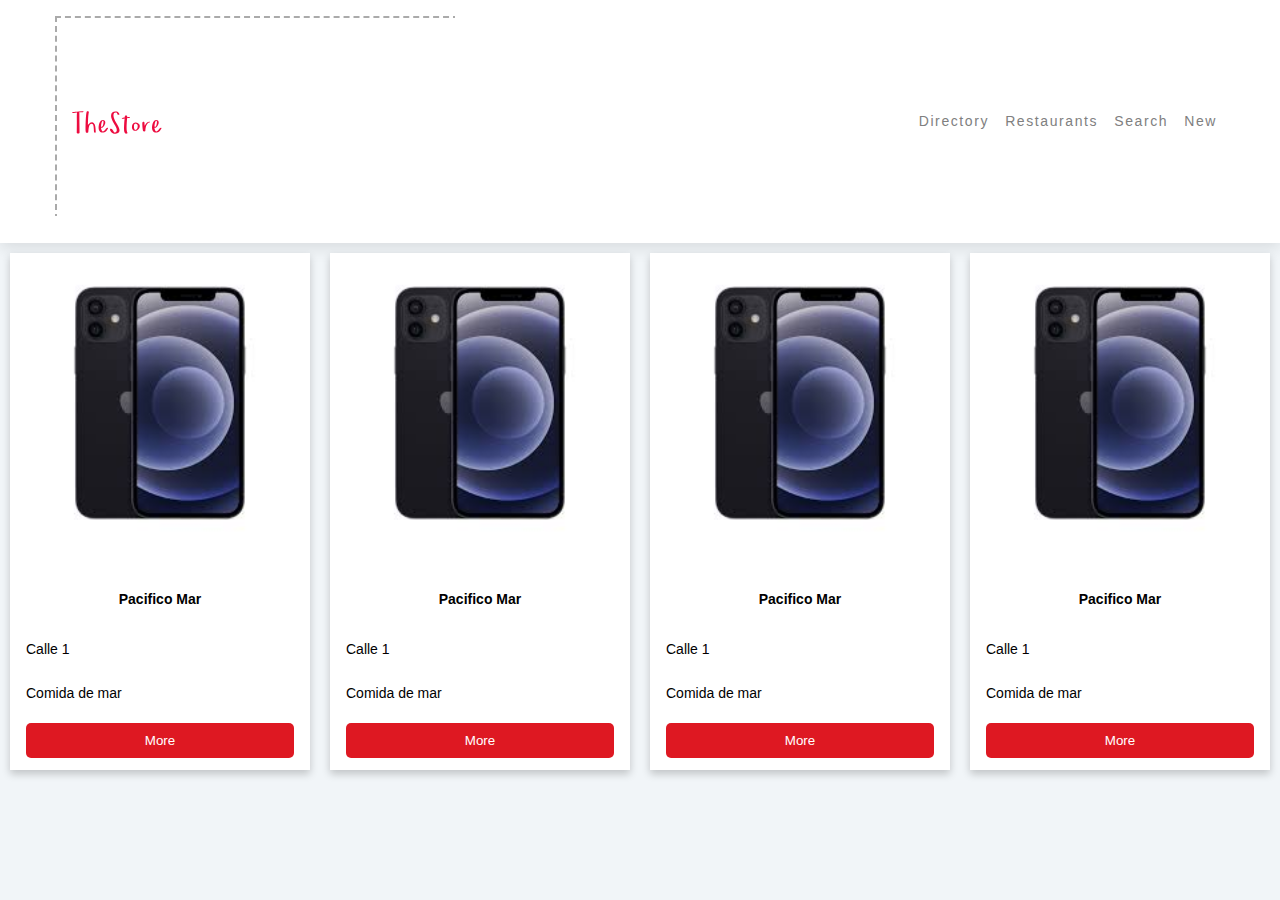
==== index.html @ 1734a665 "first commit" ====
<!DOCTYPE html>
<html lang="en">
<head>
    <meta charset="UTF-8">
    <meta http-equiv="X-UA-Compatible" content="IE=edge">
    <meta name="viewport" content="width=device-width, initial-scale=1.0">
    <link rel="stylesheet" href="style.css">
    <script src="restaurants.js"></script>
    <title>Directory</title>
</head>
<body>
    <nav>
        <div class="nav-main">
            <div>
                <img src="logo.svg"  alt="">
            </div>
            <ul class="menu">
                <li>
                    <a href="#">Directory</a>
                </li>
                <li>
                    <a href="#">Restaurants</a>
                </li>
                <li>
                    <a href="#">Search</a>
                </li>
                <li>
                    <a href="new.html">New</a>
                </li>
            </ul>
        </div>
    </nav>
    <div class="container" id="container">
    </div>
    <script>
        console.log(restaurants)
  var restaurantsContainer = document.getElementById("container");

  // Recorrer el arreglo de restaurants
  for (var i = 0; i < restaurants.length; i++) {
    var restaurant = restaurants[i];

    // Generar el código HTML para cada restaurant
    var restaurantHTML = `
        <div class="card">
            <img src="${restaurant.imagen}" alt="">
            <div class="card-container">
                <h4>${restaurant.nombre}</h4>
                <p>${restaurant.direccion}</p>
                <p>${restaurant.tipoComida}</p>
                <button>More</button>
            </div>
        </div>
    `;

    // Agregar el restaurant al contenedor
    restaurantsContainer.innerHTML += restaurantHTML;
  }
</script>

    </script>

</body>
</html>
---- style.css ----
body{
 margin: 0;
 padding: 0;
 font-family: sans-serif;
 background: #f1f5f8;
 line-height: 2.2;
 font-size: 0.875rem;   
}

ul{
    list-style-type: none;
}

a{
    text-decoration: none;
}

nav{
    background: white;
    box-shadow: 0 5px 15px rgba(0,0,0,0.1);
}

.menu a{
    color: gray;
    letter-spacing: 0.1rem;
    display: block;
    padding: 0.5rem 1rem;
    transition: all 0.3s linear;
}

.menu a:hover{
    background: #f8a5a5;
    color: #e94949;
    padding-left: 1.5rem;
}

@media (min-width: 800px) {
    .nav-main{
        max-width: 1170px;
        margin: 0 auto;
        display: flex;
        align-items: center;
        justify-content: space-between;
        padding: 1rem;
    }

    .menu{
        height: auto;
        display: flex;
    }

    .menu a {
        padding: 0;
        margin: 0 0.5rem;
    }

    .menu a:hover {
        padding: 0;
        background: transparent;
    }
}

.card{
    box-shadow: 0 4px 8px 0 rgba(0, 0, 0, 0.2);
    transition: 0.3s;
    background-color: white;
    width: 300px;
    height: 100%;
    margin: 10px;
}

.card img{
    width: 100%;
}

.card h4{
    font-size: inherit;
    text-align: center;
}

.card-container{
    padding: 2px 16px;
}

.card button{
    padding: 10px;
    background-color: #de1822;
    color: white;
    width: 100%;
    margin-bottom: 10px;
    border: 0px;
    cursor: pointer;
    border-radius: 5px;
}

.card button:hover{
    box-shadow: 0 8px 16px 0 rgba(0, 0, 0, 0.2);
}

.container{
    display: flex;
    justify-content: center;
}
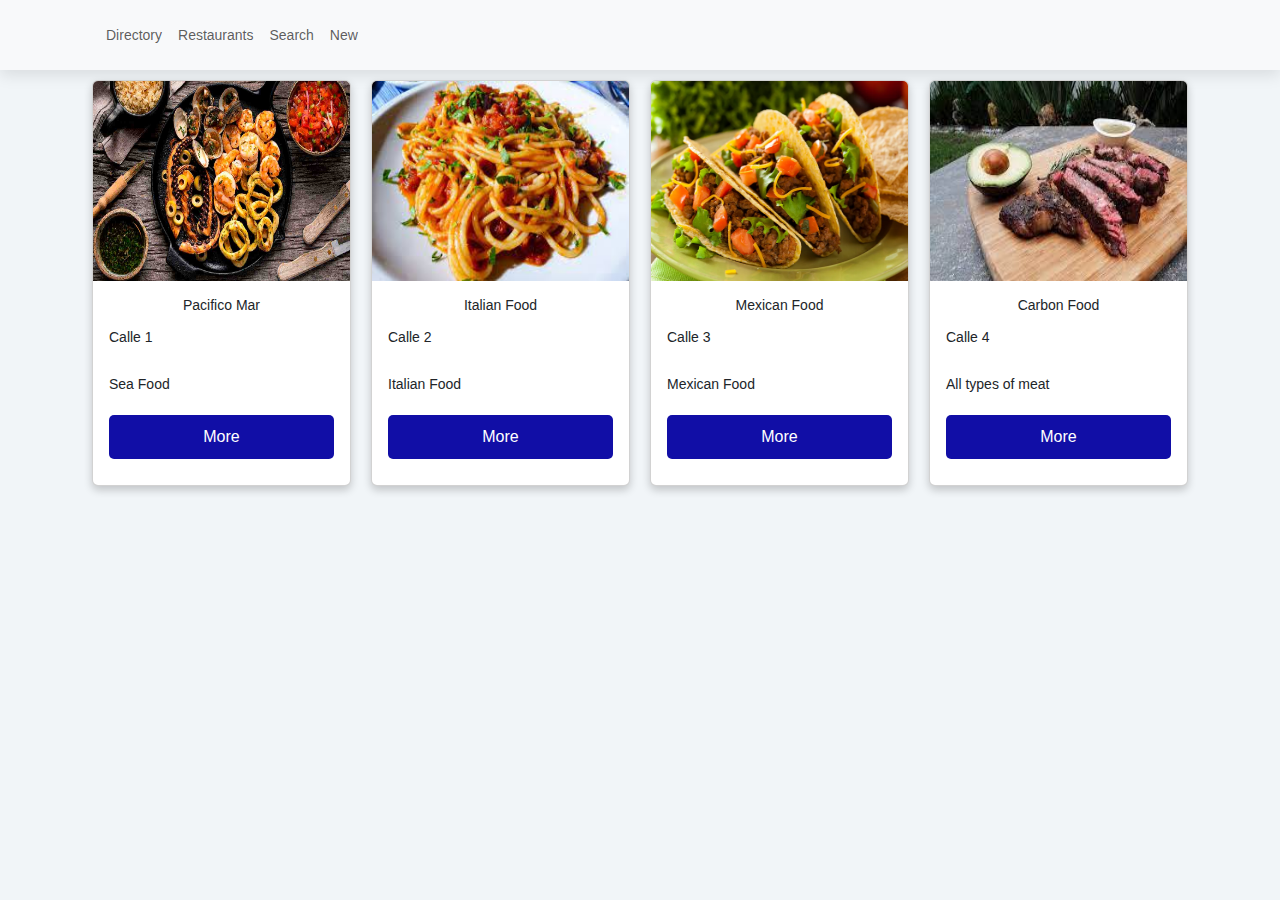
==== commit cfde2ee2: "workhome 2" ====
--- a/index.html
+++ b/index.html
@@ -4,61 +4,73 @@
     <meta charset="UTF-8">
     <meta http-equiv="X-UA-Compatible" content="IE=edge">
     <meta name="viewport" content="width=device-width, initial-scale=1.0">
-    <link rel="stylesheet" href="style.css">
-    <script src="restaurants.js"></script>
+    <!-- Incluir Bootstrap CSS -->
+    <link rel="stylesheet" href="https://cdn.jsdelivr.net/npm/bootstrap@5.0.0/dist/css/bootstrap.min.css">
+    <script src="./js/restaurants.js"></script>
+    <link rel="stylesheet" href="./styles/style.css">
     <title>Directory</title>
 </head>
 <body>
-    <nav>
-        <div class="nav-main">
-            <div>
-                <img src="logo.svg"  alt="">
+    <nav class="navbar navbar-expand-lg navbar-light bg-light">
+        <div class="container">
+            <a class="navbar-brand" href="#">
+                <img src="logo.svg" alt="">
+            </a>
+            <button class="navbar-toggler" type="button" data-bs-toggle="collapse" data-bs-target="#navbarNav"
+                aria-controls="navbarNav" aria-expanded="false" aria-label="Toggle navigation">
+                <span class="navbar-toggler-icon"></span>
+            </button>
+            <div class="collapse navbar-collapse" id="navbarNav">
+                <ul class="navbar-nav">
+                    <li class="nav-item">
+                        <a class="nav-link" href="index.html">Directory</a>
+                    </li>
+                    <li class="nav-item">
+                        <a class="nav-link" href="#">Restaurants</a>
+                    </li>
+                    <li class="nav-item">
+                        <a class="nav-link" href="search.html">Search</a>
+                    </li>
+                    <li class="nav-item">
+                        <a class="nav-link" href="new.html">New</a>
+                    </li>
+                </ul>
             </div>
-            <ul class="menu">
-                <li>
-                    <a href="#">Directory</a>
-                </li>
-                <li>
-                    <a href="#">Restaurants</a>
-                </li>
-                <li>
-                    <a href="#">Search</a>
-                </li>
-                <li>
-                    <a href="new.html">New</a>
-                </li>
-            </ul>
         </div>
     </nav>
-    <div class="container" id="container">
+    <div class="container d-flex" id="container">
     </div>
+    <style>
+        .card-img-top{
+            width: 20%;
+        }
+    </style>
     <script>
         console.log(restaurants)
-  var restaurantsContainer = document.getElementById("container");
+        var restaurantsContainer = document.getElementById("container");
 
-  // Recorrer el arreglo de restaurants
-  for (var i = 0; i < restaurants.length; i++) {
-    var restaurant = restaurants[i];
+        // Recorrer el arreglo de restaurants
+        for (var i = 0; i < restaurants.length; i++) {
+            var restaurant = restaurants[i];
 
-    // Generar el código HTML para cada restaurant
-    var restaurantHTML = `
-        <div class="card">
-            <img src="${restaurant.imagen}" alt="">
-            <div class="card-container">
-                <h4>${restaurant.nombre}</h4>
-                <p>${restaurant.direccion}</p>
-                <p>${restaurant.tipoComida}</p>
-                <button>More</button>
+            // Generar el código HTML para cada restaurant
+            var restaurantHTML = `
+            <div class="card">
+                <img src="${restaurant.imagen}" class="card-img-top" alt="">
+                <div class="card-body">
+                    <h4 class="card-title">${restaurant.nombre}</h4>
+                    <p class="card-text">${restaurant.direccion}</p>
+                    <p class="card-text">${restaurant.tipoComida}</p>
+                    <button class="btn btn-primary">More</button>
+                </div>
             </div>
-        </div>
-    `;
+            `;
 
-    // Agregar el restaurant al contenedor
-    restaurantsContainer.innerHTML += restaurantHTML;
-  }
-</script>
-
+            // Agregar el restaurant al contenedor
+            restaurantsContainer.innerHTML += restaurantHTML;
+        }
     </script>
-
+    <!-- Incluir Bootstrap JS y dependencias -->
+    <script src="https://cdn.jsdelivr.net/npm/bootstrap@5.0.0/dist/js/bootstrap.bundle.min.js"></script>
 </body>
-</html>+</html>
--- a/styles/style.css
+++ b/styles/style.css
@@ -0,0 +1,104 @@
+body{
+ margin: 0;
+ padding: 0;
+ font-family: sans-serif;
+ background: #f1f5f8;
+ line-height: 2.2;
+ font-size: 0.875rem;   
+}
+
+ul{
+    list-style-type: none;
+}
+
+a{
+    text-decoration: none;
+}
+
+nav{
+    background: white;
+    box-shadow: 0 5px 15px rgba(0,0,0,0.1);
+}
+
+.menu a{
+    color: gray;
+    letter-spacing: 0.1rem;
+    display: block;
+    padding: 0.5rem 1rem;
+    transition: all 0.3s linear;
+}
+
+.menu a:hover{
+    background: #f8a5a5;
+    color: #e94949;
+    padding-left: 1.5rem;
+}
+
+@media (min-width: 800px) {
+    .nav-main{
+        max-width: 1170px;
+        margin: 0 auto;
+        display: flex;
+        align-items: center;
+        justify-content: space-between;
+        padding: 1rem;
+    }
+
+    .menu{
+        height: auto;
+        display: flex;
+    }
+
+    .menu a {
+        padding: 0;
+        margin: 0 0.5rem;
+    }
+
+    .menu a:hover {
+        padding: 0;
+        background: transparent;
+    }
+}
+
+.card{
+    box-shadow: 0 4px 8px 0 rgba(0, 0, 0, 0.2);
+    transition: 0.3s;
+    background-color: white;
+    width: 300px;
+    height: 100%;
+    margin: 10px;
+}
+
+.card img{
+    width: 100%;
+    height: 200px;
+}
+
+.card h4{
+    font-size: inherit;
+    text-align: center;
+}
+
+.card-container{
+    padding: 2px 16px;
+}
+
+.card button{
+    padding: 10px;
+    background-color: #110ea6;
+    color: white;
+    width: 100%;
+    margin-bottom: 10px;
+    border: 0px;
+    cursor: pointer;
+    border-radius: 5px;
+}
+
+.card button:hover{
+    box-shadow: 0 8px 16px 0 rgba(0, 0, 0, 0.2);
+}
+
+.container{
+    display: flex;
+    justify-content: center;
+}